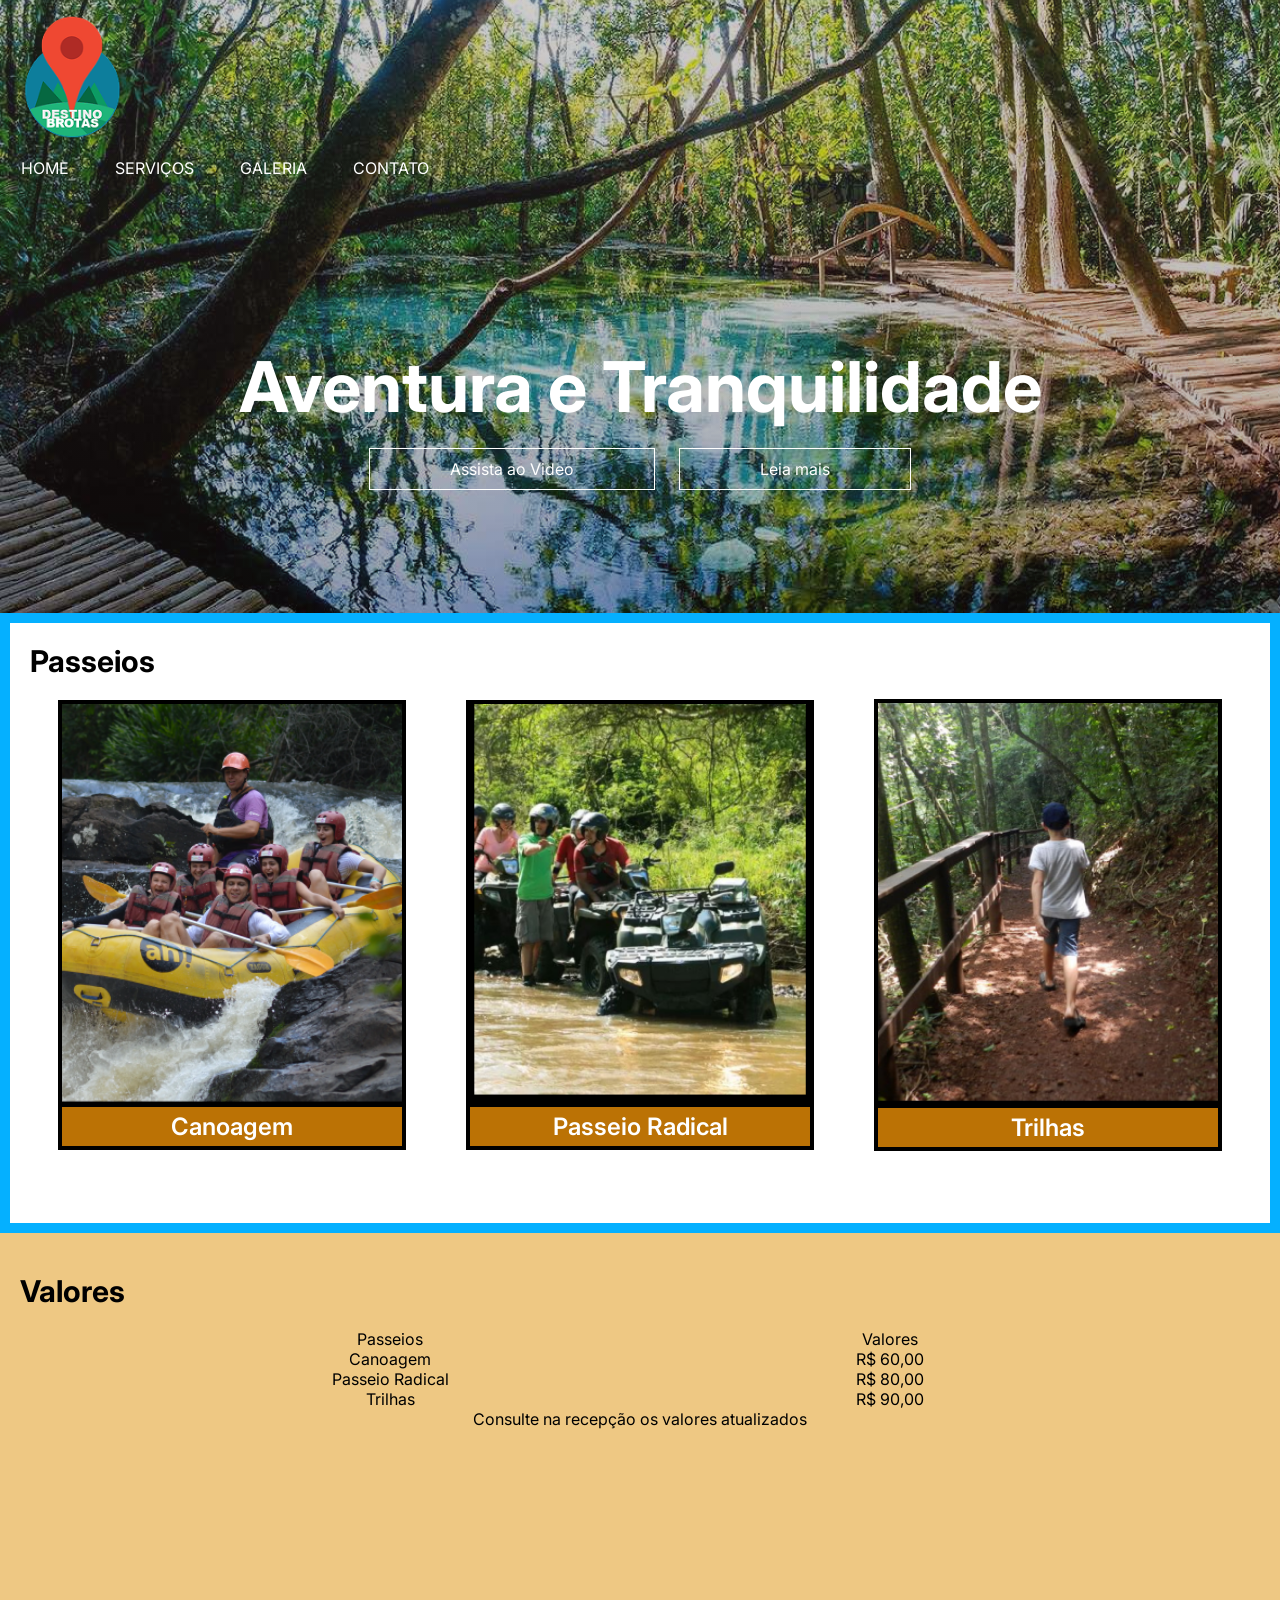
==== Aula05/index.html @ 16d2dabc "atualizaçao" ====
<!DOCTYPE html>
<html lang="pt-br">
<head>
    <meta charset="UTF-8">
    <meta name="viewport" content="width=device-width, initial-scale=1.0">
    <link rel="shortcut icon" href="./img/Logo.png" type="image/x-icon">
    <link rel="stylesheet" href="css/style.css">
    <title>Destino Brotas</title>
</head>
<body>
    <header>
<!-- Cabeçalho-->
<section id="pagina-home">
<div class="categoria">
   <img src="./img/Logo.png" alt="Logo da pousada Destino Brotas" class="logo">
    <nav class="menu-principal">
        <ul>
            <li> <a href="#">HOME</a></li>
            <li> <a href="#">SERVIÇOS</a></li>
            <li> <a href="#">GALERIA</a></li>
            <li> <a href="#">CONTATO</a></li>
        </ul>
    </nav>
</div>
<div class="conteudo-banner">
    <h1>Aventura e Tranquilidade</h1>
    <div>
        <a href="#" class="btn">Assista ao Video</a>
        <a href="#" class="btn">Leia mais</a>
    </div>
</div>
</section>
</header>

<div class="galeria">
    <main class="main">
    <!-- Corpo da página-->
        <div>
        <h1>Passeios</h1>
        </div>

        <div class="fotos">
            <figure>
                <img src="./img/foto1.png" class="foto1" alt="Foto de pessoas em um bote que está em uma corrente rápida de água">
                <figcaption class="legenda">Canoagem</figcaption>
            </figure>

            <figure>
                <img src="./img/foto2.png" class="foto2" alt="Foto de duas pessoas em um quadriciculo em um rio">
                <figcaption class="legenda">Passeio Radical</figcaption>
            </figure>

            <figure>
                <img src="./img/foto3.png" class="foto3" alt="Foto de uma criança andando de costas em uma trilha">
                <figcaption class="legenda">Trilhas</figcaption>
                
            </figure>
        </div>
    </main>
</div>

<div class="valores">
    <h1>Valores</h1>

    <div class="tabela">
        <div class="P1">
            <div class="P1-1">
                <p>Passeios</p>
                <p>Canoagem</p>
                <p>Passeio Radical</p>
                <p>Trilhas</p>
            </div>
            <div class="P1-2">
                <p>Valores</p>
                <p>R$ 60,00</p>
                <p>R$ 80,00</p>
                <p>R$ 90,00</p>
            </div>
        </div>

        <div class="P2">
            <p>Consulte na recepção os valores atualizados</p>
        </div>
    </div>

</div>


    <footer>
<!-- rodapé-->

    </footer>


</body>
</html>
---- Aula05/css/style.css ----
@import url('https://fonts.googleapis.com/css2?family=Inter:ital,opsz,wght@0,14..32,100..900;1,14..32,100..900&display=swap');
*{
    margin: 0;
    padding: 0;
    font-family: 'inter';
}
.logo{
    width: 150px;
}

#pagina-home{
    height: 613px;
    background: linear-gradient(rgba(83, 75, 75, 0.281),rgba(36, 22, 22, 0.336)), url(../img/Banner.png);
    background-size:cover;
}  

.menu-principal ul{
    list-style: none;
    /* usado para remover os marcadores padrões*/
}
.menu-principal ul li {
    display: inline-block;
    /*Faz com que cada item da lista se comporte como um bloco */
}
.menu-principal ul li a {
    color: white;
    text-decoration: none;
    /*Remove p sublinhado do link */
    text-transform: uppercase; /* Converte o texto para maiusculo */
    padding: 5px 20px;
    border: 1px solid transparent;
    transition: 1.06s ease;
}
.menu-principal ul li a:hover{
    background-color: white;
    color: black;
}
.menu-principal ul li .link-ativo{
    background: white;
    color: black;
}
h1{
    font-size: 70px;
    color: white;
    margin: 30px;
}
.btn{
    border: 1px solid white;
    padding: 10px 80px;
    color:white;
    text-decoration: none;
    transition: 1.6s ease;
    margin: 10px;
}
.btn:hover{
    background: white;
    color: black;
}

.conteudo-banner{
    height: 438px;
    display: flex;
    justify-content: center;
    align-items: center;
    flex-direction: column;
}
#pagina-home main{
    display:flex;
    align-items: center;
    flex-direction: column;
    justify-content: center;
    height: 100%;
}

.main { 
    display: flex;
    flex-direction: column;
    height: 600px;
}

.titulo1{
    font-size: 30px;
    color: #000000;
    margin: 20px;
}

.main h1{
    font-size: 30px;
    color: #000000;
    margin: 20px;
}

.galeria{
    border: 10px solid #05b0ff;
    margin: 0px 0px -20px 0px;
}

.fotos {
    display: flex;
    align-items: center;
    justify-content: center;
    gap: 60px;
}

.fotos figure{
    background-color: #000000;
    border  :4.5px solid #000000;
}

.fotos img{
    width: 340px;
    height: auto;
    object-fit: cover;
}

.galeria-imagens{
    padding: 100px 0px;
    display: flex;
    justify-content: center;
    gap: 100px;
}

.legenda{
    text-align: center;
    background-color: #bb7205;
    font-size: 24px;
    padding: 5px;
    font-weight: 600;
    color: #ffffff;
}

.valores h1{
    padding-top: 40px;
    font-size: 30px;
    color: #000000;
    margin: 20px;
}

.valores{
    height: 550px;
    background-color: #eec883;
}

.tabela{
    width: 1000px;
    display: flex;
    flex-direction: column;
    margin: auto;
    text-align: center;
}

.P1 {
    display: flex;
    justify-content: center;
}

.P1-1 {
    width: 500px;
}

.P1-2 {
    width: 500px;
}
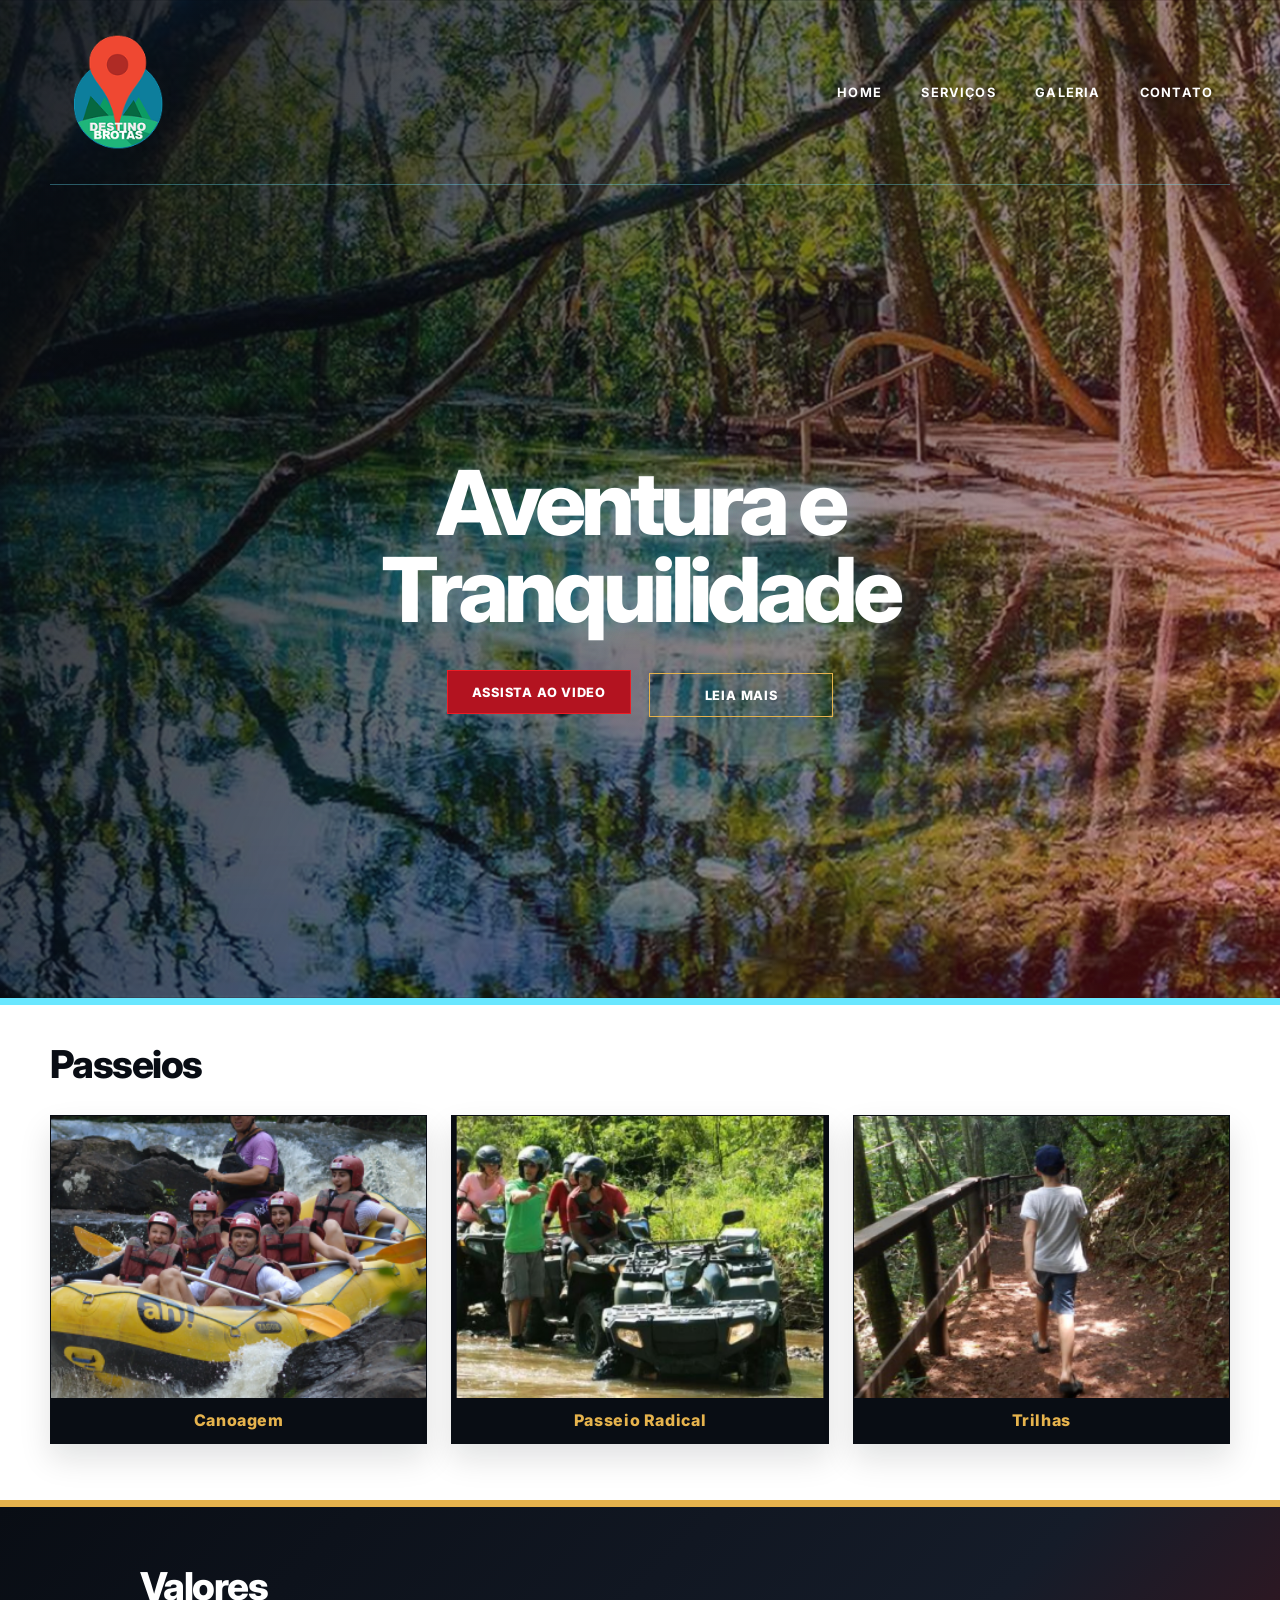
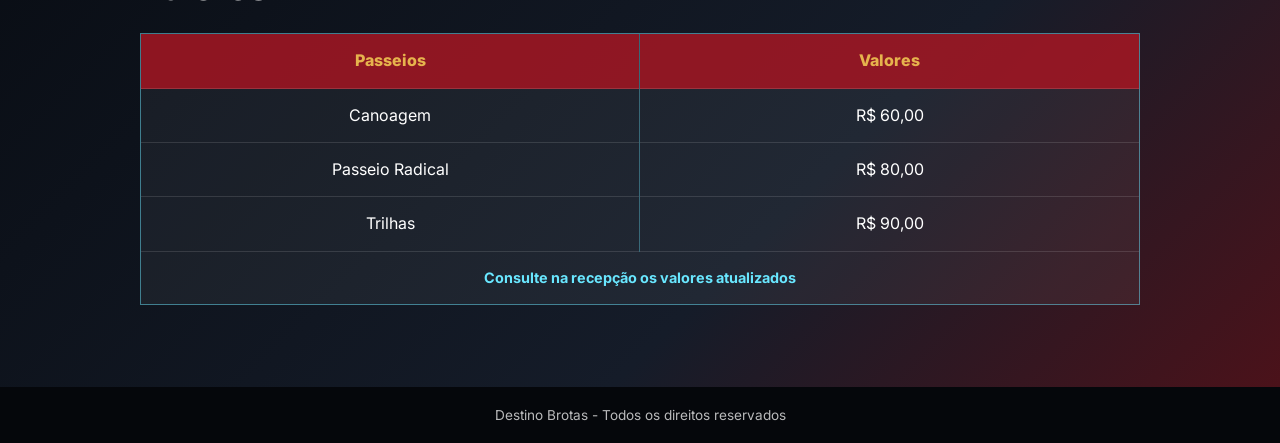
==== commit 2ab5b741: "login" ====
--- a/Aula05/index.html
+++ b/Aula05/index.html
@@ -87,7 +87,9 @@
 
 
     <footer>
-<!-- rodapé-->
+        <div class="rodape">
+            <p>Destino Brotas - Todos os direitos reservados</p>
+        </div>
 
     </footer>
 
--- a/Aula05/css/style.css
+++ b/Aula05/css/style.css
@@ -1,163 +1,274 @@
-@import url('https://fonts.googleapis.com/css2?family=Inter:ital,opsz,wght@0,14..32,100..900;1,14..32,100..900&display=swap');
-*{
+@import url('https://fonts.googleapis.com/css2?family=Inter:wght@400;500;600;700;800&display=swap');
+
+:root {
+    --stark-red: #b31320;
+    --stark-red-bright: #ed1c24;
+    --stark-gold: #e6b34d;
+    --arc-blue: #69e7ff;
+    --carbon: #090d14;
+    --carbon-soft: #151c29;
+    --mist: #eef6fa;
+}
+
+* {
+    box-sizing: border-box;
     margin: 0;
     padding: 0;
-    font-family: 'inter';
-}
-.logo{
-    width: 150px;
-}
-
-#pagina-home{
-    height: 613px;
-    background: linear-gradient(rgba(83, 75, 75, 0.281),rgba(36, 22, 22, 0.336)), url(../img/Banner.png);
-    background-size:cover;
-}  
-
-.menu-principal ul{
+    font-family: 'Inter', sans-serif;
+}
+
+body {
+    background: var(--mist);
+    color: var(--carbon);
+}
+
+#pagina-home {
+    min-height: 100svh;
+    color: #fff;
+    background:
+        linear-gradient(115deg, rgba(9, 13, 20, .92) 0%, rgba(9, 13, 20, .58) 45%, rgba(179, 19, 32, .36) 100%),
+        url('../img/Banner-4k.jpg') center / cover no-repeat;
+}
+
+.categoria {
+    display: flex;
+    align-items: center;
+    justify-content: space-between;
+    gap: 2rem;
+    width: min(1180px, calc(100% - 3rem));
+    margin: 0 auto;
+    padding: 1.25rem 0;
+    border-bottom: 1px solid rgba(105, 231, 255, .35);
+}
+
+.logo {
+    width: clamp(92px, 11vw, 150px);
+}
+
+.menu-principal ul {
+    display: flex;
+    flex-wrap: wrap;
+    justify-content: flex-end;
+    gap: .35rem;
     list-style: none;
-    /* usado para remover os marcadores padrões*/
-}
-.menu-principal ul li {
-    display: inline-block;
-    /*Faz com que cada item da lista se comporte como um bloco */
-}
+}
+
 .menu-principal ul li a {
-    color: white;
+    display: block;
+    padding: .65rem 1rem;
+    border: 1px solid transparent;
+    color: #fff;
+    font-size: .8rem;
+    font-weight: 700;
+    letter-spacing: .09em;
     text-decoration: none;
-    /*Remove p sublinhado do link */
-    text-transform: uppercase; /* Converte o texto para maiusculo */
-    padding: 5px 20px;
-    border: 1px solid transparent;
-    transition: 1.06s ease;
-}
-.menu-principal ul li a:hover{
-    background-color: white;
-    color: black;
-}
-.menu-principal ul li .link-ativo{
-    background: white;
-    color: black;
-}
-h1{
-    font-size: 70px;
-    color: white;
-    margin: 30px;
-}
-.btn{
-    border: 1px solid white;
-    padding: 10px 80px;
-    color:white;
-    text-decoration: none;
-    transition: 1.6s ease;
-    margin: 10px;
-}
-.btn:hover{
-    background: white;
-    color: black;
-}
-
-.conteudo-banner{
-    height: 438px;
-    display: flex;
-    justify-content: center;
-    align-items: center;
-    flex-direction: column;
-}
-#pagina-home main{
-    display:flex;
-    align-items: center;
-    flex-direction: column;
-    justify-content: center;
-    height: 100%;
-}
-
-.main { 
-    display: flex;
-    flex-direction: column;
-    height: 600px;
-}
-
-.titulo1{
-    font-size: 30px;
-    color: #000000;
-    margin: 20px;
-}
-
-.main h1{
-    font-size: 30px;
-    color: #000000;
-    margin: 20px;
-}
-
-.galeria{
-    border: 10px solid #05b0ff;
-    margin: 0px 0px -20px 0px;
-}
-
-.fotos {
+    transition: color .25s ease, border-color .25s ease, background-color .25s ease;
+}
+
+.menu-principal ul li a:hover,
+.menu-principal ul li .link-ativo {
+    border-color: var(--stark-gold);
+    background: rgba(230, 179, 77, .14);
+    color: var(--stark-gold);
+}
+
+.conteudo-banner {
     display: flex;
     align-items: center;
     justify-content: center;
-    gap: 60px;
-}
-
-.fotos figure{
-    background-color: #000000;
-    border  :4.5px solid #000000;
-}
-
-.fotos img{
-    width: 340px;
-    height: auto;
+    flex-direction: column;
+    min-height: calc(100svh - 87px);
+    padding: 4rem 1.5rem;
+    text-align: center;
+}
+
+h1 {
+    margin: 0;
+}
+
+.conteudo-banner h1 {
+    max-width: 900px;
+    margin-bottom: 2rem;
+    color: #fff;
+    font-size: clamp(2.7rem, 7vw, 5.8rem);
+    font-weight: 800;
+    letter-spacing: -.055em;
+    line-height: .98;
+    text-shadow: 0 0 26px rgba(105, 231, 255, .26);
+}
+
+.btn {
+    display: inline-block;
+    min-width: 184px;
+    margin: .45rem;
+    border: 1px solid var(--stark-gold);
+    padding: .85rem 1.3rem;
+    color: #fff;
+    font-size: .8rem;
+    font-weight: 800;
+    letter-spacing: .06em;
+    text-decoration: none;
+    text-transform: uppercase;
+    transition: transform .25s ease, background-color .25s ease, border-color .25s ease, color .25s ease;
+}
+
+.btn:first-child,
+.btn:hover {
+    border-color: var(--stark-red-bright);
+    background: var(--stark-red);
+    color: #fff;
+    transform: translateY(-3px);
+}
+
+.galeria {
+    border-top: 7px solid var(--arc-blue);
+    border-bottom: 7px solid var(--stark-gold);
+    padding: 2.25rem 1.5rem 3.5rem;
+    background: #fff;
+}
+
+.main {
+    width: min(1180px, 100%);
+    margin: 0 auto;
+}
+
+.main h1,
+.valores h1 {
+    color: var(--carbon);
+    font-size: clamp(1.8rem, 4vw, 2.4rem);
+    font-weight: 800;
+    letter-spacing: -.04em;
+}
+
+.main h1 {
+    margin-bottom: 1.75rem;
+}
+
+.fotos {
+    display: grid;
+    grid-template-columns: repeat(3, minmax(0, 1fr));
+    gap: 1.5rem;
+}
+
+.fotos figure {
+    overflow: hidden;
+    border: 1px solid rgba(9, 13, 20, .16);
+    background: var(--carbon);
+    box-shadow: 0 15px 30px rgba(9, 13, 20, .12);
+}
+
+.fotos img {
+    display: block;
+    width: 100%;
+    aspect-ratio: 4 / 3;
     object-fit: cover;
-}
-
-.galeria-imagens{
-    padding: 100px 0px;
+    transition: transform .4s ease;
+}
+
+.fotos figure:hover img {
+    transform: scale(1.045);
+}
+
+.legenda {
+    padding: .8rem 1rem;
+    background: var(--carbon);
+    color: var(--stark-gold);
+    font-size: 1rem;
+    font-weight: 800;
+    letter-spacing: .04em;
+    text-align: center;
+}
+
+.valores {
+    min-height: 480px;
+    padding: 3.5rem 1.5rem;
+    background: linear-gradient(135deg, var(--carbon) 0%, var(--carbon-soft) 62%, #4b121a 100%);
+}
+
+.valores h1 {
+    width: min(1000px, 100%);
+    margin: 0 auto 1.5rem;
+    color: #fff;
+}
+
+.tabela {
+    overflow: hidden;
+    width: min(1000px, 100%);
+    margin: auto;
+    border: 1px solid rgba(105, 231, 255, .48);
+    background: rgba(255, 255, 255, .05);
+    color: #fff;
+    text-align: center;
+}
+
+.P1 {
     display: flex;
     justify-content: center;
-    gap: 100px;
-}
-
-.legenda{
-    text-align: center;
-    background-color: #bb7205;
-    font-size: 24px;
-    padding: 5px;
-    font-weight: 600;
-    color: #ffffff;
-}
-
-.valores h1{
-    padding-top: 40px;
-    font-size: 30px;
-    color: #000000;
-    margin: 20px;
-}
-
-.valores{
-    height: 550px;
-    background-color: #eec883;
-}
-
-.tabela{
-    width: 1000px;
-    display: flex;
-    flex-direction: column;
-    margin: auto;
-    text-align: center;
-}
-
-.P1 {
-    display: flex;
-    justify-content: center;
+}
+
+.P1-1,
+.P1-2 {
+    width: 50%;
 }
 
 .P1-1 {
-    width: 500px;
-}
-
-.P1-2 {
-    width: 500px;
-}+    border-right: 1px solid rgba(105, 231, 255, .35);
+}
+
+.P1 p {
+    min-height: 3.4rem;
+    margin: 0;
+    border-bottom: 1px solid rgba(255, 255, 255, .12);
+    padding: 1rem;
+}
+
+.P1 p:first-child {
+    background: rgba(179, 19, 32, .76);
+    color: var(--stark-gold);
+    font-weight: 800;
+}
+
+.P2 p {
+    margin: 0;
+    padding: 1.1rem;
+    color: var(--arc-blue);
+    font-size: .9rem;
+    font-weight: 700;
+}
+
+.rodape {
+    padding: 1.25rem;
+    background: #05070b;
+    color: rgba(255, 255, 255, .72);
+    font-size: .85rem;
+    text-align: center;
+}
+
+@media (max-width: 720px) {
+    .categoria {
+        justify-content: center;
+        flex-direction: column;
+        gap: .75rem;
+    }
+
+    .menu-principal ul {
+        justify-content: center;
+    }
+
+    .menu-principal ul li a {
+        padding: .5rem .65rem;
+        font-size: .7rem;
+    }
+
+    .conteudo-banner {
+        min-height: calc(100svh - 145px);
+    }
+
+    .fotos {
+        grid-template-columns: 1fr;
+    }
+
+    .fotos img {
+        max-height: 340px;
+    }
+}
